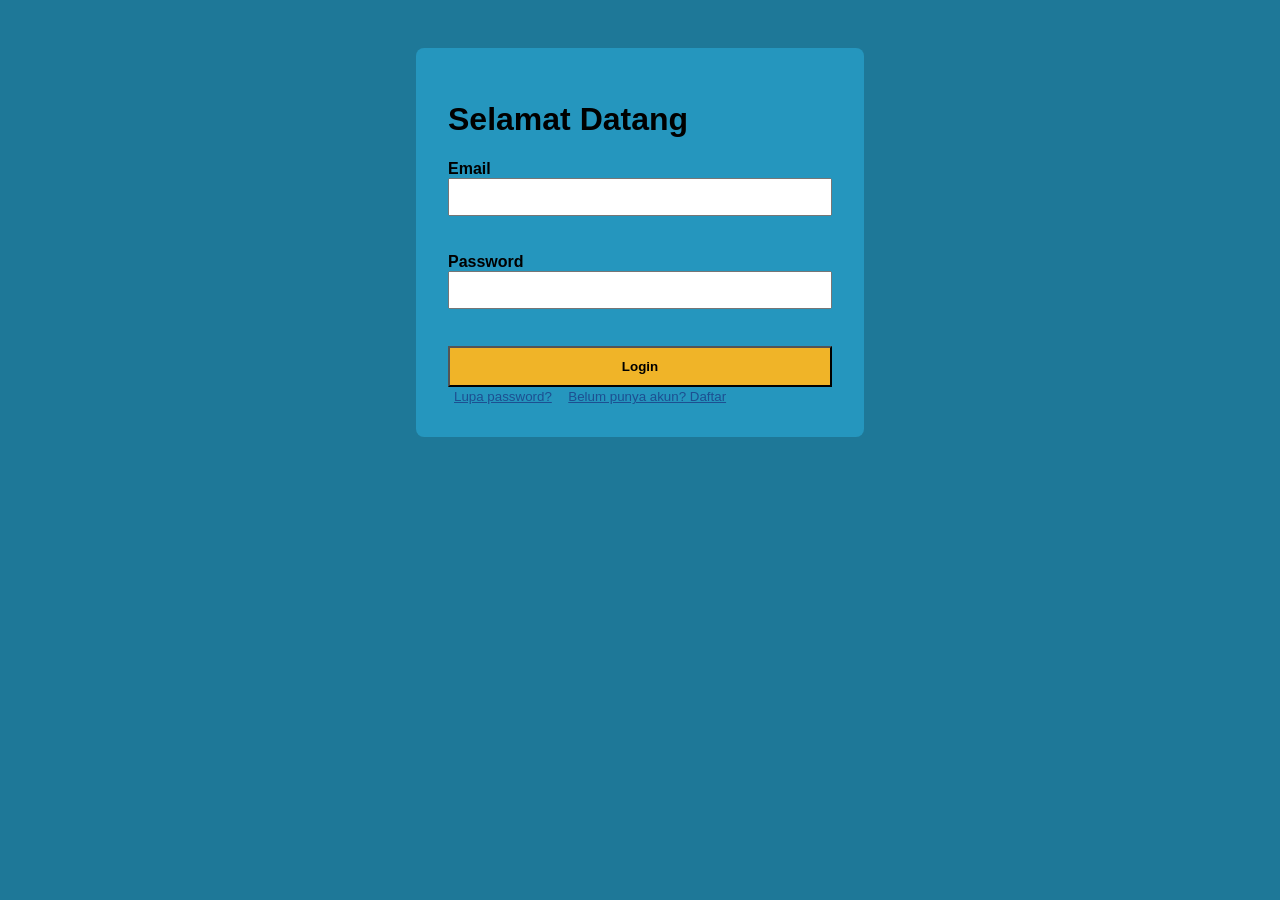
==== index.html @ ebcc4cb2 "Halaman login, modal, dashboard, dan tabel stok" ====
<!DOCTYPE html>
<html lang="id">
<head>
    <meta charset="UTF-8">
    <meta name="viewport" content="width=device-width, initial-scale=1">
    <title>Login - SITTA</title>
    <link rel="stylesheet" href="css/style.css">
</head>
<body>
    <main>
        <h1>Selamat Datang</h1>
        <form id="formLogin">
            <label for="email">Email</label>
            <input id="email" type="email">
            <p class="msg" id="errEmail"></p>

            <label for="password">Password</label>
            <input id="password" type="password">
            <p class="msg" id="errPassword"></p>

            <button type="submit">Login</button>
        </form>
        <button type="button" class="link" id="btnLupa">Lupa password?</button>
        <button type="button" class="link" id="btnDaftar">Belum punya akun? Daftar</button>
    </main>
    <div class="modal" id="modalLupa">
        <div class="box">
            <h2>Lupa password</h2>
            <p>Fitur dalam tahap develop</p>
            <button type="button" id="tutupLupa">Tutup</button>
        </div>
    </div>

    <div class="modal" id="modalDaftar">
        <div class="box">
            <h2>Daftar Akun</h2>
            <form id="formDaftar">
            <label for="dfNama">Nama</label>
            <input id="dfNama" type="text">
            <p class="msg" id="errDfNama"></p>

            <label for="dfEmail">Email</label>
            <input id="dfEmail" type="email">
            <p class="msg" id="errDfEmail"></p>

            <label for="dfPassword">Password</label>
            <input id="dfPassword" type="password">
            <p class="msg" id="errDfPassword"></p>

            <label for="dfLokasi">Lokasi</label>
            <select id="dfLokasi">
                <option value="UPBJJ Jakarta">UPBJJ Jakarta</option>
                <option value="UPBJJ Makassar">UPBJJ Makassar</option>
                <option value="UPBJJ Bandung">UPBJJ Bandung</option>
            </select>

            <button type="submit">Daftar</button>
            <button type="button" id="tutupDaftar">Tutup</button>
        </form>
        </div>
    </div>
    <script src="js/data.js"></script>
    <script src="js/script.js"></script>
</body>
</html>
---- css/style.css ----
body {
    font-family: Arial, Helvetica, sans-serif;
    background: #1e7898;
    margin: 0;
}

main {
    max-width: 24rem;
    margin: 3rem auto;
    background: #2596be;
    padding: 2rem;
    border-radius: 8px;
}

label {
    display: block;
    margin-top: 1rem;
    font-weight: bold;
}

input {
    width: 100%;
    padding: 0.6rem;
    box-sizing: border-box;
}

select {
    width: 100%;
    padding: 0.6rem;
    box-sizing: border-box;
}

button[type="submit"] {
    width: 100%;
    margin-top: 1rem;
    padding: 0.7rem;
    background: #f0b428;
    font-weight: bold;
    cursor: pointer;
}

button[id="tutupDaftar"] {
    width: 100%;
    margin-top: 1rem;
    padding: 0.7rem;
    background: #ffff;
    font-weight: bold;
    cursor: pointer;
}
button[id="tutupLupa"] {
    width: 100%;
    margin-top: 1rem;
    padding: 0.7rem;
    background: #ffff;
    font-weight: bold;
    cursor: pointer;
}

.link {
    background: none;
    border: 0;
    color: #1d4f91;
    text-decoration: underline;
    cursor: pointer;
}

.modal {
    display: none;
    position: fixed;
    inset: 0;
    background: rgba(0, 0, 0, 0.5);
    align-items: center;
    justify-content: center;
}

.modal.show {
    display: flex;
}

.box {
    background: white;
    padding: 1.5rem;
    border-radius: 8px;
    width: 90%;
    max-width: 22rem;
}

.msg {
    color: #c0392b;
    font-size: 0.9rem;
    margin:  0.2rem 0 0;
    min-height: 1.1rem;
}

.nav {
    background: #143a6b;
    display: flex;
}

.nav a,
.nav button {
    color: white;
    background: none;
    border: 0;
    padding: 0.9rem 1rem;
    font: inherit;
    text-decoration: dashed;
    cursor: pointer;
}

.nav a:hover,
.nav button:hover {
    background: #1d4f91;
}

.dropdown {
    position: relative;
}

.dropdown-isi {
    display: none;
    position: absolute;
    top: 100%;
    left: 0;
    min-width: 16rem;
    background: white;
}

.dropdown-isi a {
    display: block;
    color: #1b2a3a;
}

.dropdown:hover .dropdown-isi,
.dropdown:focus-within .dropdown-isi{
    display: block;
}

main.lebar {
    max-width: 62rem;
}

table {
    width: 100%;
    border-collapse: collapse;
}

th, tb {
    padding: 0.6rem;
    border-bottom: 1px solid #d5dbe4;
    text-align: left;
}

td img {
    width: 48px;
    height: 64px;
    object-fit: cover;
}
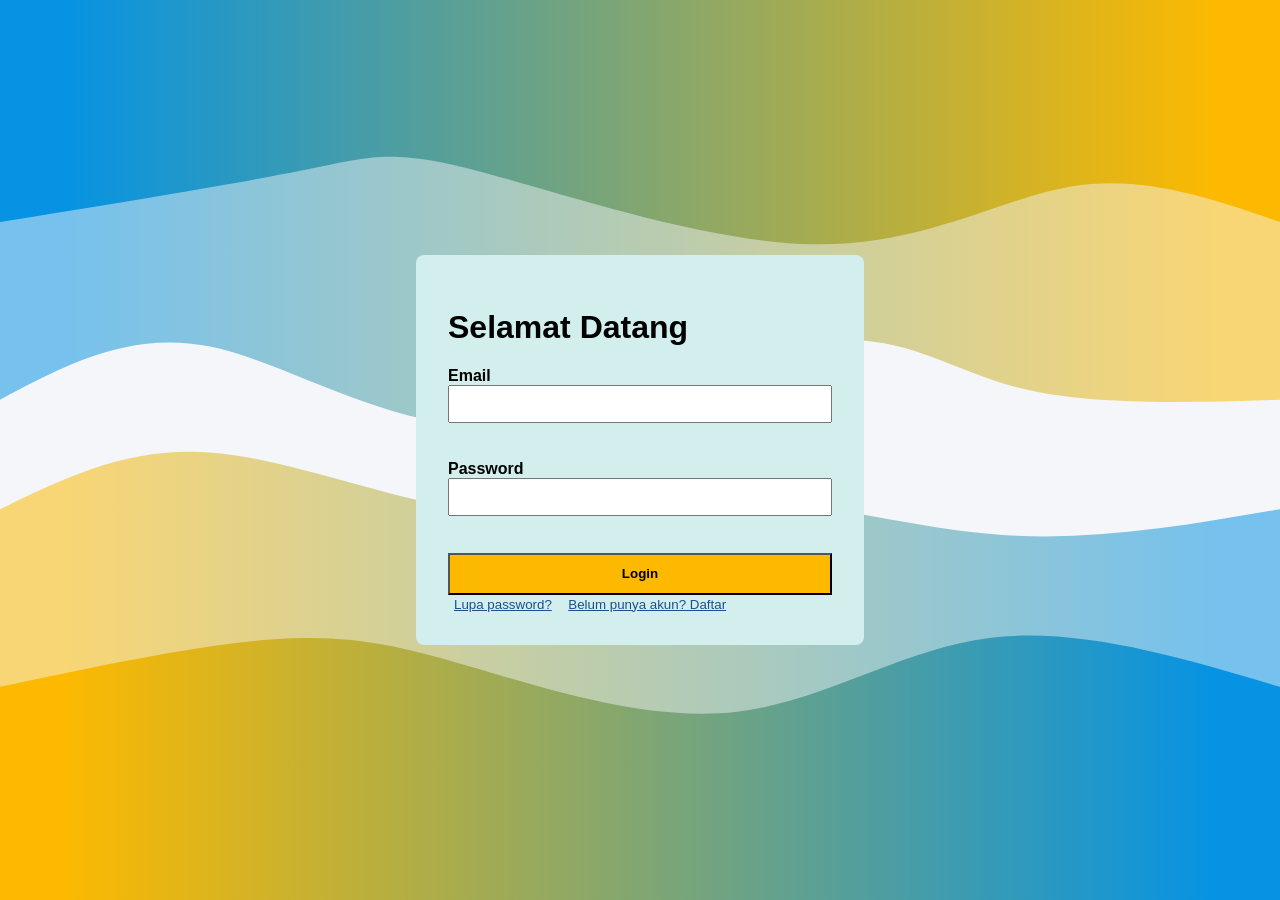
==== commit 04d57e25: "fix: style" ====
--- a/index.html
+++ b/index.html
@@ -6,7 +6,7 @@
     <title>Login - SITTA</title>
     <link rel="stylesheet" href="css/style.css">
 </head>
-<body>
+<body class="halaman-login"></body>
     <main>
         <h1>Selamat Datang</h1>
         <form id="formLogin">
@@ -17,7 +17,6 @@
             <label for="password">Password</label>
             <input id="password" type="password">
             <p class="msg" id="errPassword"></p>
-
             <button type="submit">Login</button>
         </form>
         <button type="button" class="link" id="btnLupa">Lupa password?</button>
@@ -26,8 +25,14 @@
     <div class="modal" id="modalLupa">
         <div class="box">
             <h2>Lupa password</h2>
-            <p>Fitur dalam tahap develop</p>
-            <button type="button" id="tutupLupa">Tutup</button>
+            <form id="formLupa" novalidate>
+                <label for="lupaEmail">Email terdaftar</label>
+                <input id="lupaEmail" type="email">
+                <p class="msg" id="errLupaEmail"></p>
+
+                <button type="submit">Kirim tautan reset</button>
+                <button type="button" id="tutupLupa">Batal</button>
+            </form>
         </div>
     </div>
 
--- a/css/style.css
+++ b/css/style.css
@@ -1,13 +1,28 @@
+/* body {
+    font-family: Arial, Helvetica, sans-serif;
+    background: #1e7898;
+    margin: 0;
+} */
+ :root {
+    --wave-bawah: url("data:image/svg+xml,%3Csvg viewBox='0 0 1440 590' xmlns='http://www.w3.org/2000/svg'%3E%3Cdefs%3E%3ClinearGradient id='g' x1='0%25' y1='50%25' x2='100%25' y2='50%25'%3E%3Cstop offset='5%25' stop-color='%23fcb900'/%3E%3Cstop offset='95%25' stop-color='%230693e3'/%3E%3C/linearGradient%3E%3C/defs%3E%3Cpath d='M 0,600 L 0,150 C 72,114.6 143.9,79.3 236,86 C 328.1,92.7 440.3,141.5 540,152 C 639.7,162.5 727,134.7 823,137 C 919,139.3 1023.7,171.8 1128,179 C 1232.3,186.2 1336.1,168.1 1440,150 L 1440,600 L 0,600 Z' fill='url(%23g)' fill-opacity='0.53'/%3E%3Cpath d='M 0,600 L 0,350 C 114.2,325.7 228.3,301.3 313,296 C 397.7,290.7 452.8,304.3 536,329 C 619.2,353.7 730.5,389.5 829,378 C 927.5,366.5 1013.3,307.6 1113,295 C 1212.7,282.4 1326.4,316.2 1440,350 L 1440,600 L 0,600 Z' fill='url(%23g)'/%3E%3C/svg%3E");
+
+    --wave-atas: url("data:image/svg+xml,%3Csvg viewBox='0 0 1440 590' xmlns='http://www.w3.org/2000/svg'%3E%3Cdefs%3E%3ClinearGradient id='g' x1='0%25' y1='50%25' x2='100%25' y2='50%25'%3E%3Cstop offset='5%25' stop-color='%23fcb900'/%3E%3Cstop offset='95%25' stop-color='%230693e3'/%3E%3C/linearGradient%3E%3C/defs%3E%3Cpath d='M 0,600 L 0,150 C 107.9,146.6 215.9,143.2 296,164 C 376.1,184.8 428.4,229.8 525,214 C 621.6,198.2 762.5,121.4 886,120 C 1009.5,118.6 1115.6,192.4 1205,210 C 1294.4,227.6 1367.2,188.8 1440,150 L 1440,600 L 0,600 Z' fill='url(%23g)' fill-opacity='0.53' transform='rotate(-180 720 300)'/%3E%3Cpath d='M 0,600 L 0,350 C 77.1,376.7 154.2,403.5 235,390 C 315.8,376.5 400.4,322.9 525,325 C 649.6,327.1 814.4,384.9 908,409 C 1001.6,433.1 1024.2,423.5 1101,408 C 1177.8,392.5 1308.9,371.3 1440,350 L 1440,600 L 0,600 Z' fill='url(%23g)' transform='rotate(-180 720 300)'/%3E%3C/svg%3E");
+}
+
 body {
     font-family: Arial, Helvetica, sans-serif;
-    background: #1e7898;
-    margin: 0;
-}
-
+    background-color: #f4f6f9;
+    background-image: var(--wave-atas), var(--wave-bawah);
+    background-repeat: no-repeat, no-repeat;
+    background-position: center top, center bottom;
+    background-size: 100% auto, 100% auto;
+    background-attachment: fixed, fixed;
+    margin: 0;
+}
 main {
     max-width: 24rem;
     margin: 3rem auto;
-    background: #2596be;
+    background: #d2efed;
     padding: 2rem;
     border-radius: 8px;
 }
@@ -34,7 +49,7 @@
     width: 100%;
     margin-top: 1rem;
     padding: 0.7rem;
-    background: #f0b428;
+    background: #fcb900;
     font-weight: bold;
     cursor: pointer;
 }
@@ -55,6 +70,15 @@
     font-weight: bold;
     cursor: pointer;
 }
+button[id="btnBatal"] {
+    width: 100%;
+    margin-top: 1rem;
+    padding: 0.7rem;
+    background: #ffff;
+    font-weight: bold;
+    cursor: pointer;
+}
+
 
 .link {
     background: none;
@@ -104,7 +128,7 @@
     border: 0;
     padding: 0.9rem 1rem;
     font: inherit;
-    text-decoration: dashed;
+    text-decoration: none;
     cursor: pointer;
 }
 
@@ -145,7 +169,7 @@
     border-collapse: collapse;
 }
 
-th, tb {
+th, td {
     padding: 0.6rem;
     border-bottom: 1px solid #d5dbe4;
     text-align: left;
@@ -156,3 +180,69 @@
     height: 64px;
     object-fit: cover;
 }
+
+span {
+    display: inline-block;
+    width: 100%;
+    margin-top: 1rem;
+    cursor: pointer;
+}
+
+dl {
+    display: grid;
+    grid-template-columns: 10rem 1fr;
+    gap: 0.4rem 1rem ;
+}
+
+dt {
+    font-weight: bold;
+}
+dd {
+    margin: 0;
+}
+.box.lebar-modal {
+  max-width: 44rem;
+  max-height: 85vh;
+  overflow: auto;
+}
+body.halaman-login {
+    min-height: 100vh;
+    display: flex;
+    align-items: center;
+    justify-content: center;
+    padding: 1rem;
+    box-sizing: border-box;
+}
+
+body.halaman-login main {
+    margin: 0;
+    width: 100%;
+}
+body.halaman-dashboard {
+    min-height: 100vh;
+    display: flex;
+    flex-direction: column;
+}
+
+body.halaman-dashboard main {
+    margin: auto;
+    width: 100%;
+    text-align: center;
+}
+/* id keluar */
+button[id="tutupPanel"] {
+    width: fit-content;
+    margin-top: 1rem;
+    padding: 0.7rem;
+    background: #ffff;
+    font-weight: bold;
+    cursor: pointer;
+}
+button[id="keluar"] {
+    width: 100%;
+    margin-top: 1rem;
+    padding: 0.7rem;
+    background: #ffff;
+    font-weight: bold;
+    cursor: pointer;
+}
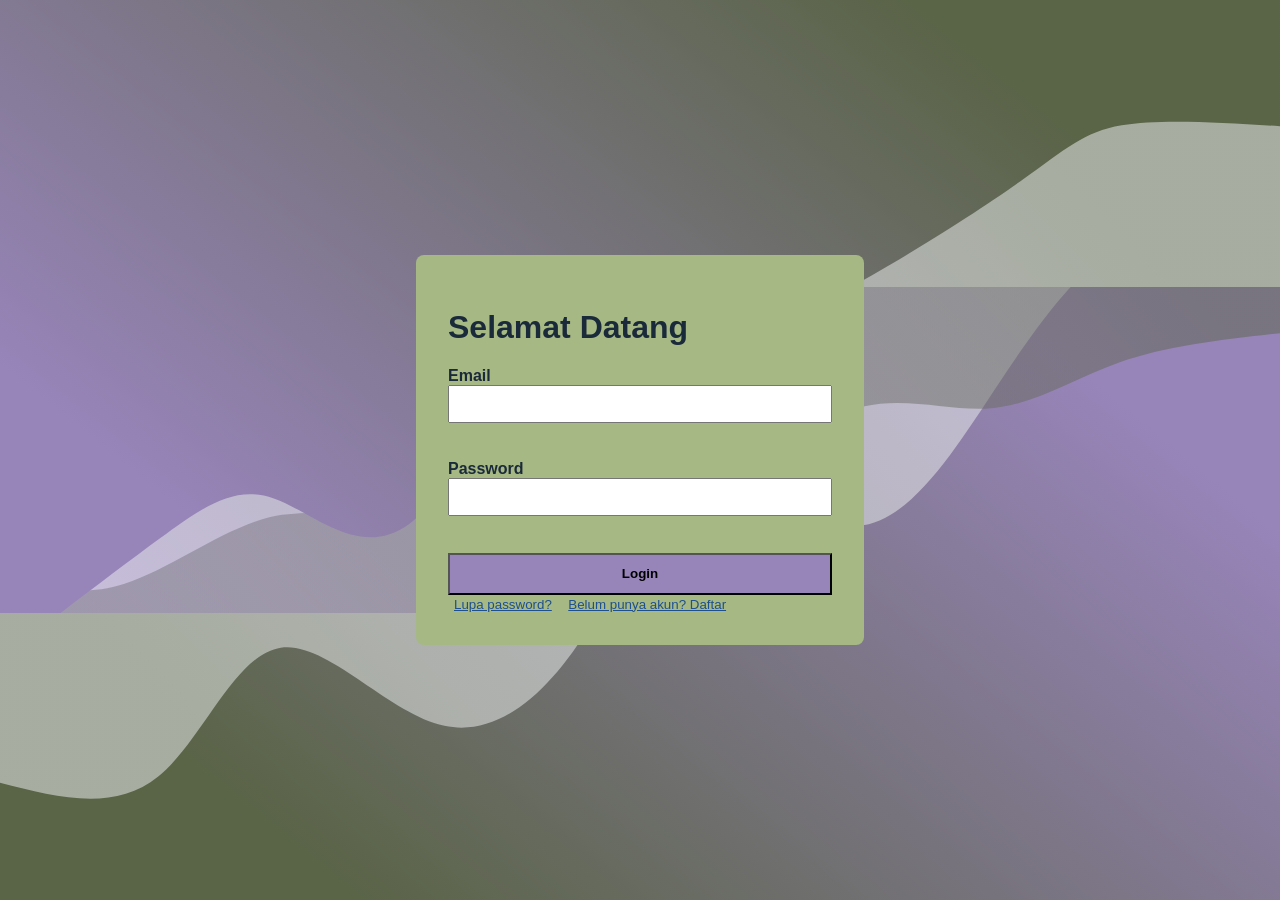
==== commit 606e8afd: "FINALLLLL" ====
--- a/index.html
+++ b/index.html
@@ -6,7 +6,7 @@
     <title>Login - SITTA</title>
     <link rel="stylesheet" href="css/style.css">
 </head>
-<body class="halaman-login"></body>
+<body class="halaman-login">
     <main>
         <h1>Selamat Datang</h1>
         <form id="formLogin">
--- a/css/style.css
+++ b/css/style.css
@@ -3,14 +3,15 @@
     background: #1e7898;
     margin: 0;
 } */
- :root {
-    --wave-bawah: url("data:image/svg+xml,%3Csvg viewBox='0 0 1440 590' xmlns='http://www.w3.org/2000/svg'%3E%3Cdefs%3E%3ClinearGradient id='g' x1='0%25' y1='50%25' x2='100%25' y2='50%25'%3E%3Cstop offset='5%25' stop-color='%23fcb900'/%3E%3Cstop offset='95%25' stop-color='%230693e3'/%3E%3C/linearGradient%3E%3C/defs%3E%3Cpath d='M 0,600 L 0,150 C 72,114.6 143.9,79.3 236,86 C 328.1,92.7 440.3,141.5 540,152 C 639.7,162.5 727,134.7 823,137 C 919,139.3 1023.7,171.8 1128,179 C 1232.3,186.2 1336.1,168.1 1440,150 L 1440,600 L 0,600 Z' fill='url(%23g)' fill-opacity='0.53'/%3E%3Cpath d='M 0,600 L 0,350 C 114.2,325.7 228.3,301.3 313,296 C 397.7,290.7 452.8,304.3 536,329 C 619.2,353.7 730.5,389.5 829,378 C 927.5,366.5 1013.3,307.6 1113,295 C 1212.7,282.4 1326.4,316.2 1440,350 L 1440,600 L 0,600 Z' fill='url(%23g)'/%3E%3C/svg%3E");
-
-    --wave-atas: url("data:image/svg+xml,%3Csvg viewBox='0 0 1440 590' xmlns='http://www.w3.org/2000/svg'%3E%3Cdefs%3E%3ClinearGradient id='g' x1='0%25' y1='50%25' x2='100%25' y2='50%25'%3E%3Cstop offset='5%25' stop-color='%23fcb900'/%3E%3Cstop offset='95%25' stop-color='%230693e3'/%3E%3C/linearGradient%3E%3C/defs%3E%3Cpath d='M 0,600 L 0,150 C 107.9,146.6 215.9,143.2 296,164 C 376.1,184.8 428.4,229.8 525,214 C 621.6,198.2 762.5,121.4 886,120 C 1009.5,118.6 1115.6,192.4 1205,210 C 1294.4,227.6 1367.2,188.8 1440,150 L 1440,600 L 0,600 Z' fill='url(%23g)' fill-opacity='0.53' transform='rotate(-180 720 300)'/%3E%3Cpath d='M 0,600 L 0,350 C 77.1,376.7 154.2,403.5 235,390 C 315.8,376.5 400.4,322.9 525,325 C 649.6,327.1 814.4,384.9 908,409 C 1001.6,433.1 1024.2,423.5 1101,408 C 1177.8,392.5 1308.9,371.3 1440,350 L 1440,600 L 0,600 Z' fill='url(%23g)' transform='rotate(-180 720 300)'/%3E%3C/svg%3E");
+:root {
+    --wave-bawah: url("data:image/svg+xml,%3Csvg viewBox='0 0 1440 690' xmlns='http://www.w3.org/2000/svg'%3E%3Cpath d='M 0,700 L 0,325 C 44,337.8 88,350.6 140,334 C 192,317.4 252.1,271.3 304,259 C 355.9,246.7 399.5,268.2 458,225 C 516.5,181.8 589.8,73.9 646,59 C 702.2,44.1 741.5,122.1 793,88 C 844.5,53.9 908.4,-92.2 962,-135 C 1015.6,-177.8 1059,-117.3 1116,-113 C 1173,-108.7 1243.7,-160.6 1300,-197 C 1356.3,-233.4 1398.1,-254.2 1440,-275 L 1440,700 L 0,700 Z' fill='url(%23g)' fill-opacity='0.5'%3E%3C/path%3E%3Cdefs%3E%3ClinearGradient id='g' x1='8%25' y1='77%25' x2='92%25' y2='23%25'%3E%3Cstop offset='5%25' stop-color='%235a6447'/%3E%3Cstop offset='95%25' stop-color='%239784b9'/%3E%3C/linearGradient%3E%3C/defs%3E%3Cpath d='M 0,700 L 0,558 C 64,574.6 128.1,591.3 178,551 C 227.9,510.7 263.8,413.5 316,406 C 368.2,398.5 436.8,480.5 500,494 C 563.2,507.5 621.1,452.3 665,379 C 708.9,305.7 738.9,214.2 788,206 C 837.1,197.8 905.5,273.1 965,269 C 1024.5,264.9 1075.2,181.6 1124,108 C 1172.8,34.4 1219.7,-29.6 1272,-53 C 1324.3,-76.4 1382.2,-59.2 1440,-42 L 1440,700 L 0,700 Z' fill='url(%23g)' fill-opacity='1'%3E%3C/path%3E%3C/svg%3E");
+
+    --wave-atas: url("data:image/svg+xml,%3Csvg viewBox='0 0 1440 690' xmlns='http://www.w3.org/2000/svg'%3E%3Cpath d='M 0,700 L 0,325 C 63.7,317.9 127.5,310.8 181,292 C 234.5,273.2 277.8,242.6 331,240 C 384.2,237.4 447.1,262.8 507,227 C 566.9,191.2 623.6,94.4 669,67 C 714.4,39.6 748.6,81.7 789,58 C 829.4,34.3 876.2,-55.3 936,-81 C 995.8,-106.7 1068.6,-68.4 1128,-86 C 1187.4,-103.6 1233.2,-177.2 1283,-218 C 1332.8,-258.8 1386.4,-266.9 1440,-275 L 1440,700 L 0,700 Z' fill='url(%23g)' fill-opacity='0.5' transform='rotate(-180 720 350)'%3E%3C/path%3E%3Cdefs%3E%3ClinearGradient id='g' x1='8%25' y1='77%25' x2='92%25' y2='23%25'%3E%3Cstop offset='5%25' stop-color='%235a6447'/%3E%3Cstop offset='95%25' stop-color='%239784b9'/%3E%3C/linearGradient%3E%3C/defs%3E%3Cpath d='M 0,700 L 0,558 C 67.5,562.2 134.9,566.3 178,559 C 221.1,551.7 239.8,532.8 292,496 C 344.2,459.2 429.7,404.5 498,369 C 566.3,333.5 617.2,317.2 666,329 C 714.8,340.8 761.6,380.6 814,333 C 866.4,285.4 924.5,150.4 980,110 C 1035.5,69.6 1088.3,123.7 1132,139 C 1175.7,154.3 1210.2,130.6 1260,94 C 1309.8,57.4 1374.9,7.7 1440,-42 L 1440,700 L 0,700 Z' fill='url(%23g)' fill-opacity='1' transform='rotate(-180 720 350)'%3E%3C/path%3E%3C/svg%3E");
 }
 
 body {
     font-family: Arial, Helvetica, sans-serif;
+    color: #1b2a3a;
     background-color: #f4f6f9;
     background-image: var(--wave-atas), var(--wave-bawah);
     background-repeat: no-repeat, no-repeat;
@@ -22,7 +23,7 @@
 main {
     max-width: 24rem;
     margin: 3rem auto;
-    background: #d2efed;
+    background: #a6b984;
     padding: 2rem;
     border-radius: 8px;
 }
@@ -49,7 +50,7 @@
     width: 100%;
     margin-top: 1rem;
     padding: 0.7rem;
-    background: #fcb900;
+    background: #9784b9;
     font-weight: bold;
     cursor: pointer;
 }
@@ -102,7 +103,7 @@
 }
 
 .box {
-    background: white;
+    background: #a6b984;
     padding: 1.5rem;
     border-radius: 8px;
     width: 90%;
@@ -117,7 +118,7 @@
 }
 
 .nav {
-    background: #143a6b;
+    background: #5a6447;
     display: flex;
 }
 
@@ -134,7 +135,7 @@
 
 .nav a:hover,
 .nav button:hover {
-    background: #1d4f91;
+    background: #a6b984;
 }
 
 .dropdown {
@@ -245,4 +246,29 @@
     background: #ffff;
     font-weight: bold;
     cursor: pointer;
+}
+.btn-kembali {
+    display: inline-block;
+    margin-bottom: 1rem;
+    padding: 0.5rem 1rem;
+    background: #9784b9;
+    color: #000000;
+    text-decoration: none;
+    font-weight: bold;
+    border-radius: 6px;
+}
+
+.btn-kembali:hover {
+    background: #a1b984;
+}
+
+button[id="btnTambah"] {
+    display: inline-block;
+    margin-bottom: 1rem;
+    padding: 0.5rem 1rem;
+    background: #9784b9;
+    color: #000000;
+    text-decoration: none;
+    font-weight: bold;
+    border-radius: 6px;
 }
